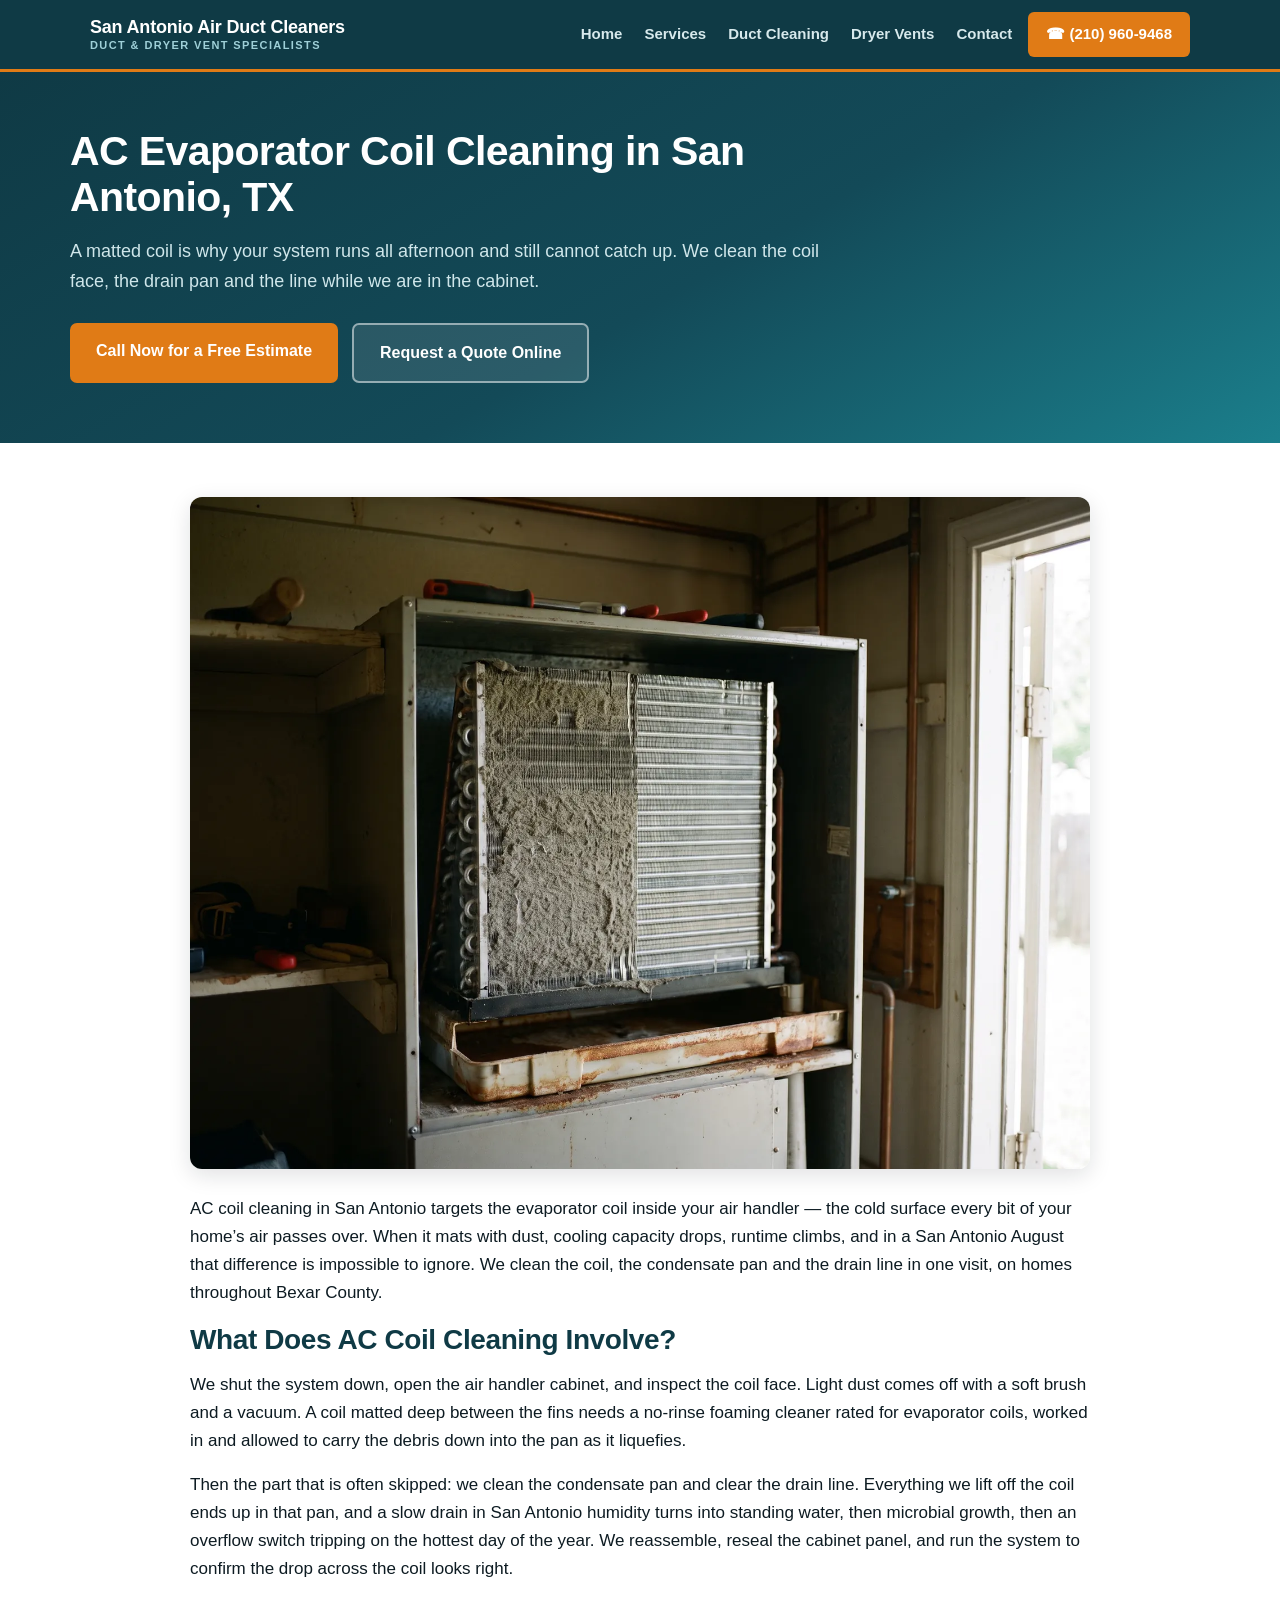
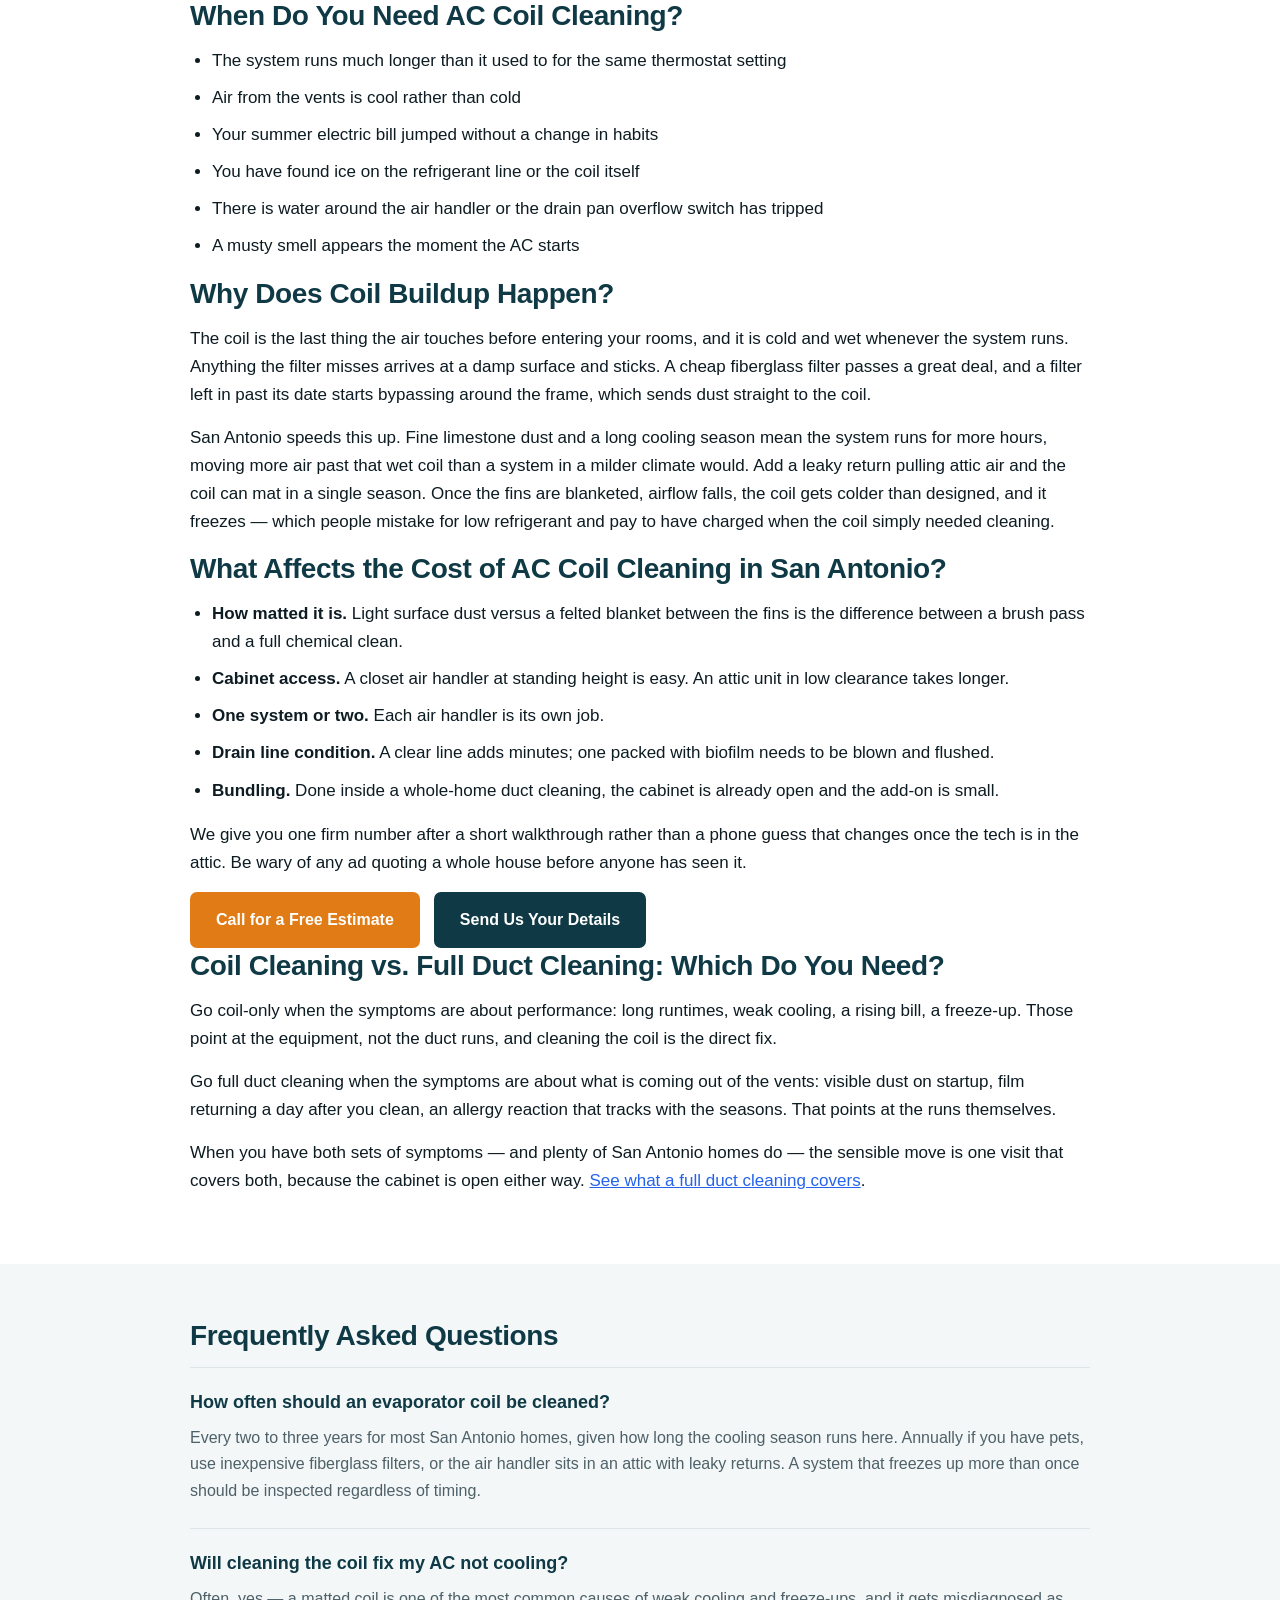
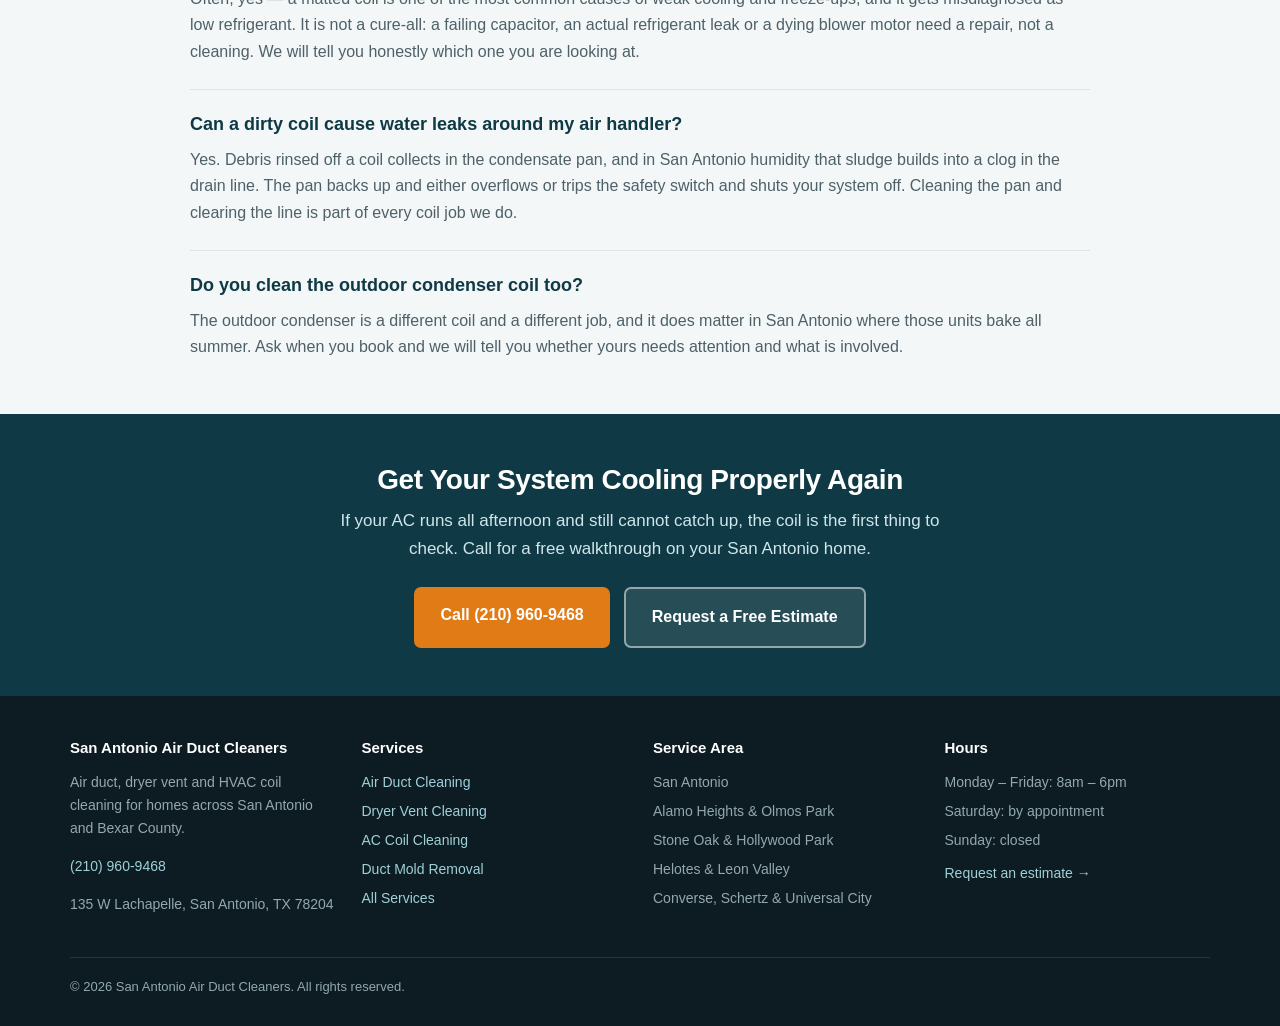
==== ac-coil-cleaning-san-antonio.html @ 735fe908 "Rebuild site from scratch: 7 pages, fresh design, no pricing" ====
<!DOCTYPE html>
<html lang="en">
<head>
<meta charset="utf-8">
<meta name="viewport" content="width=device-width, initial-scale=1.0">
<title>AC Coil Cleaning San Antonio, TX | Evaporator Coils</title>
<meta name="description" content="AC evaporator coil cleaning in San Antonio, TX. Restore airflow, cut runtime and stop freeze-ups. Call (210) 960-9468 for a free estimate.">
<link rel="canonical" href="https://www.sanantonioairductcleaners.com/ac-coil-cleaning-san-antonio.html">
<link rel="stylesheet" href="styles.css">
<script type="application/ld+json">
{
  "@context": "https://schema.org",
  "@type": "LocalBusiness",
  "name": "San Antonio Air Duct Cleaners",
  "telephone": "+12109609468",
  "url": "https://www.sanantonioairductcleaners.com/",
  "address": {
    "@type": "PostalAddress",
    "streetAddress": "135 W Lachapelle",
    "addressLocality": "San Antonio",
    "addressRegion": "TX",
    "postalCode": "78204",
    "addressCountry": "US"
  },
  "areaServed": "San Antonio, TX",
  "description": "Air duct cleaning in San Antonio, TX",
  "openingHours": "Mo-Fr 08:00-18:00"
}
</script>
<script type="application/ld+json">
{
  "@context": "https://schema.org",
  "@type": "FAQPage",
  "mainEntity": [
    {
      "@type": "Question",
      "name": "How often should an evaporator coil be cleaned?",
      "acceptedAnswer": {
        "@type": "Answer",
        "text": "Every two to three years for most San Antonio homes, given how long the cooling season runs here. Annually if you have pets, use inexpensive fiberglass filters, or the air handler sits in an attic with leaky returns. A system that freezes up more than once should be inspected regardless of timing."
      }
    },
    {
      "@type": "Question",
      "name": "Will cleaning the coil fix my AC not cooling?",
      "acceptedAnswer": {
        "@type": "Answer",
        "text": "Often, yes &mdash; a matted coil is one of the most common causes of weak cooling and freeze-ups, and it gets misdiagnosed as low refrigerant. It is not a cure-all: a failing capacitor, an actual refrigerant leak or a dying blower motor need a repair, not a cleaning. We will tell you honestly which one you are looking at."
      }
    },
    {
      "@type": "Question",
      "name": "Can a dirty coil cause water leaks around my air handler?",
      "acceptedAnswer": {
        "@type": "Answer",
        "text": "Yes. Debris rinsed off a coil collects in the condensate pan, and in San Antonio humidity that sludge builds into a clog in the drain line. The pan backs up and either overflows or trips the safety switch and shuts your system off. Cleaning the pan and clearing the line is part of every coil job we do."
      }
    },
    {
      "@type": "Question",
      "name": "Do you clean the outdoor condenser coil too?",
      "acceptedAnswer": {
        "@type": "Answer",
        "text": "The outdoor condenser is a different coil and a different job, and it does matter in San Antonio where those units bake all summer. Ask when you book and we will tell you whether yours needs attention and what is involved."
      }
    }
  ]
}
</script>
</head>
<body>

<nav class="nav">
  <div class="nav-wrap">
    <a class="brand" href="/">San Antonio Air Duct Cleaners<span>Duct &amp; Dryer Vent Specialists</span></a>
    <div class="nav-links">
      <a href="/">Home</a>
      <a href="services.html">Services</a>
      <a href="air-duct-cleaning-san-antonio.html">Duct Cleaning</a>
      <a href="dryer-vent-cleaning-san-antonio.html">Dryer Vents</a>
      <a href="contact.html">Contact</a>
    </div>
    <a class="nav-call" href="tel:+12109609468">&#9742; (210) 960-9468</a>
  </div>
</nav>

<header class="hero">
  <div class="hero-wrap" style="grid-template-columns:1fr;">
    <div style="max-width:760px">
      <h1>AC Evaporator Coil Cleaning in San Antonio, TX</h1>
      <p class="lede">A matted coil is why your system runs all afternoon and still cannot catch up. We clean the coil face, the drain pan and the line while we are in the cabinet.</p>
      <div class="btn-row">
        <a class="btn btn-call" href="tel:+12109609468">Call Now for a Free Estimate</a>
        <a class="btn btn-ghost" href="contact.html">Request a Quote Online</a>
      </div>
    </div>
  </div>
</header>

<section class="section">
  <div class="section-wrap">
    <div class="inline-img" style="margin-top:0"><img src="ac-evaporator-coil-cleaning-san-antonio.webp" alt="AC evaporator coil cleaning in San Antonio" width="1600" height="1195"></div>
    <p>AC coil cleaning in San Antonio targets the evaporator coil inside your air handler &mdash; the cold surface every bit of your home&rsquo;s air passes over. When it mats with dust, cooling capacity drops, runtime climbs, and in a San Antonio August that difference is impossible to ignore. We clean the coil, the condensate pan and the drain line in one visit, on homes throughout Bexar County.</p>

    <h2>What Does AC Coil Cleaning Involve?</h2>
    <p>We shut the system down, open the air handler cabinet, and inspect the coil face. Light dust comes off with a soft brush and a vacuum. A coil matted deep between the fins needs a no-rinse foaming cleaner rated for evaporator coils, worked in and allowed to carry the debris down into the pan as it liquefies.</p>
    <p>Then the part that is often skipped: we clean the condensate pan and clear the drain line. Everything we lift off the coil ends up in that pan, and a slow drain in San Antonio humidity turns into standing water, then microbial growth, then an overflow switch tripping on the hottest day of the year. We reassemble, reseal the cabinet panel, and run the system to confirm the drop across the coil looks right.</p>

    <h2>When Do You Need AC Coil Cleaning?</h2>
    <ul>
      <li>The system runs much longer than it used to for the same thermostat setting</li>
      <li>Air from the vents is cool rather than cold</li>
      <li>Your summer electric bill jumped without a change in habits</li>
      <li>You have found ice on the refrigerant line or the coil itself</li>
      <li>There is water around the air handler or the drain pan overflow switch has tripped</li>
      <li>A musty smell appears the moment the AC starts</li>
    </ul>

    <h2>Why Does Coil Buildup Happen?</h2>
    <p>The coil is the last thing the air touches before entering your rooms, and it is cold and wet whenever the system runs. Anything the filter misses arrives at a damp surface and sticks. A cheap fiberglass filter passes a great deal, and a filter left in past its date starts bypassing around the frame, which sends dust straight to the coil.</p>
    <p>San Antonio speeds this up. Fine limestone dust and a long cooling season mean the system runs for more hours, moving more air past that wet coil than a system in a milder climate would. Add a leaky return pulling attic air and the coil can mat in a single season. Once the fins are blanketed, airflow falls, the coil gets colder than designed, and it freezes &mdash; which people mistake for low refrigerant and pay to have charged when the coil simply needed cleaning.</p>

    <h2>What Affects the Cost of AC Coil Cleaning in San Antonio?</h2>
    <ul>
      <li><strong>How matted it is.</strong> Light surface dust versus a felted blanket between the fins is the difference between a brush pass and a full chemical clean.</li>
      <li><strong>Cabinet access.</strong> A closet air handler at standing height is easy. An attic unit in low clearance takes longer.</li>
      <li><strong>One system or two.</strong> Each air handler is its own job.</li>
      <li><strong>Drain line condition.</strong> A clear line adds minutes; one packed with biofilm needs to be blown and flushed.</li>
      <li><strong>Bundling.</strong> Done inside a whole-home duct cleaning, the cabinet is already open and the add-on is small.</li>
    </ul>
    <p>We give you one firm number after a short walkthrough rather than a phone guess that changes once the tech is in the attic. Be wary of any ad quoting a whole house before anyone has seen it.</p>
    <div class="btn-row"><a class="btn btn-call" href="tel:+12109609468">Call for a Free Estimate</a><a class="btn btn-solid" href="contact.html">Send Us Your Details</a></div>

    <h2>Coil Cleaning vs. Full Duct Cleaning: Which Do You Need?</h2>
    <p>Go coil-only when the symptoms are about performance: long runtimes, weak cooling, a rising bill, a freeze-up. Those point at the equipment, not the duct runs, and cleaning the coil is the direct fix.</p>
    <p>Go full duct cleaning when the symptoms are about what is coming out of the vents: visible dust on startup, film returning a day after you clean, an allergy reaction that tracks with the seasons. That points at the runs themselves.</p>
    <p>When you have both sets of symptoms &mdash; and plenty of San Antonio homes do &mdash; the sensible move is one visit that covers both, because the cabinet is open either way. <a class="body-link" href="air-duct-cleaning-san-antonio.html">See what a full duct cleaning covers</a>.</p>

  </div>
</section>

<section class="section alt">
  <div class="section-wrap">
    <h2>Frequently Asked Questions</h2>
    <div class="faq">
      <h3>How often should an evaporator coil be cleaned?</h3>
      <p>Every two to three years for most San Antonio homes, given how long the cooling season runs here. Annually if you have pets, use inexpensive fiberglass filters, or the air handler sits in an attic with leaky returns. A system that freezes up more than once should be inspected regardless of timing.</p>
    </div>
    <div class="faq">
      <h3>Will cleaning the coil fix my AC not cooling?</h3>
      <p>Often, yes &mdash; a matted coil is one of the most common causes of weak cooling and freeze-ups, and it gets misdiagnosed as low refrigerant. It is not a cure-all: a failing capacitor, an actual refrigerant leak or a dying blower motor need a repair, not a cleaning. We will tell you honestly which one you are looking at.</p>
    </div>
    <div class="faq">
      <h3>Can a dirty coil cause water leaks around my air handler?</h3>
      <p>Yes. Debris rinsed off a coil collects in the condensate pan, and in San Antonio humidity that sludge builds into a clog in the drain line. The pan backs up and either overflows or trips the safety switch and shuts your system off. Cleaning the pan and clearing the line is part of every coil job we do.</p>
    </div>
    <div class="faq">
      <h3>Do you clean the outdoor condenser coil too?</h3>
      <p>The outdoor condenser is a different coil and a different job, and it does matter in San Antonio where those units bake all summer. Ask when you book and we will tell you whether yours needs attention and what is involved.</p>
    </div>
  </div>
</section>

<section class="cta">
  <h2>Get Your System Cooling Properly Again</h2>
  <p>If your AC runs all afternoon and still cannot catch up, the coil is the first thing to check. Call for a free walkthrough on your San Antonio home.</p>
  <div class="btn-row" style="justify-content:center">
    <a class="btn btn-call" href="tel:+12109609468">Call (210) 960-9468</a>
    <a class="btn btn-ghost" href="contact.html">Request a Free Estimate</a>
  </div>
</section>


<footer class="footer">
  <div class="footer-wrap">
    <div>
      <h4>San Antonio Air Duct Cleaners</h4>
      <p>Air duct, dryer vent and HVAC coil cleaning for homes across San Antonio and Bexar County.</p>
      <p><a href="tel:+12109609468">(210) 960-9468</a></p>
      <p>135 W Lachapelle, San Antonio, TX 78204</p>
    </div>
    <div>
      <h4>Services</h4>
      <ul>
        <li><a href="air-duct-cleaning-san-antonio.html">Air Duct Cleaning</a></li>
        <li><a href="dryer-vent-cleaning-san-antonio.html">Dryer Vent Cleaning</a></li>
        <li><a href="ac-coil-cleaning-san-antonio.html">AC Coil Cleaning</a></li>
        <li><a href="duct-mold-removal-san-antonio.html">Duct Mold Removal</a></li>
        <li><a href="services.html">All Services</a></li>
      </ul>
    </div>
    <div>
      <h4>Service Area</h4>
      <ul>
        <li>San Antonio</li>
        <li>Alamo Heights &amp; Olmos Park</li>
        <li>Stone Oak &amp; Hollywood Park</li>
        <li>Helotes &amp; Leon Valley</li>
        <li>Converse, Schertz &amp; Universal City</li>
      </ul>
    </div>
    <div>
      <h4>Hours</h4>
      <ul>
        <li>Monday &ndash; Friday: 8am &ndash; 6pm</li>
        <li>Saturday: by appointment</li>
        <li>Sunday: closed</li>
      </ul>
      <p style="margin-top:10px"><a href="contact.html">Request an estimate &rarr;</a></p>
    </div>
  </div>
  <div class="copyright">&copy; 2026 San Antonio Air Duct Cleaners. All rights reserved.</div>
</footer>

</body>
</html>
---- styles.css ----
:root{
  --ink:#0d1b22;
  --deep:#0f3a45;
  --deep-2:#134a58;
  --teal:#1b7f8c;
  --amber:#e07b16;
  --amber-dk:#b9600c;
  --muted:#4e6068;
  --line:#dce5e8;
  --light:#f3f7f8;
  --white:#ffffff;
}
*{box-sizing:border-box;margin:0;padding:0}
html{scroll-behavior:auto}
body{
  font-family:-apple-system,BlinkMacSystemFont,"Segoe UI",Roboto,Helvetica,Arial,sans-serif;
  color:var(--ink);background:var(--white);line-height:1.65;font-size:17px;
  -webkit-font-smoothing:antialiased;
}
img{max-width:100%;height:auto;display:block}
a{color:inherit}

/* ---------- NAV ---------- */
.nav{position:sticky;top:0;z-index:50;background:var(--deep);border-bottom:3px solid var(--amber)}
.nav-wrap{max-width:1140px;margin:0 auto;padding:12px 20px;display:flex;align-items:center;gap:16px;flex-wrap:wrap}
.brand{color:#fff;font-weight:800;font-size:18px;text-decoration:none;letter-spacing:-.2px;line-height:1.2}
.brand span{display:block;font-weight:600;font-size:11px;color:#9fd0d8;letter-spacing:1.4px;text-transform:uppercase}
.nav-links{display:flex;gap:22px;margin-left:auto;flex-wrap:wrap}
.nav-links a{color:#d7e9ec;text-decoration:none;font-size:15px;font-weight:600}
.nav-links a:hover{color:#fff;text-decoration:underline}
.nav-call{background:var(--amber);color:#fff;text-decoration:none;font-weight:800;font-size:15px;padding:10px 18px;border-radius:6px;white-space:nowrap}
.nav-call:hover{background:var(--amber-dk)}
@media(max-width:760px){
  .nav-wrap{padding:10px 16px}
  .nav-links{order:3;width:100%;margin-left:0;gap:16px;justify-content:center;padding-top:4px}
  .nav-call{margin-left:auto}
}

/* ---------- HERO ---------- */
.hero{background:linear-gradient(150deg,var(--deep) 0%,var(--deep-2) 55%,var(--teal) 100%);color:#fff;padding:56px 20px 60px}
.hero-wrap{max-width:1140px;margin:0 auto;display:grid;grid-template-columns:1.05fr .95fr;gap:44px;align-items:center}
.hero h1{font-size:41px;line-height:1.14;font-weight:800;letter-spacing:-.6px;margin-bottom:16px}
.hero p.lede{font-size:18px;color:#cfe6ea;margin-bottom:26px}
.hero-img{border-radius:14px;overflow:hidden;box-shadow:0 18px 44px rgba(0,0,0,.34)}
.trust-row{display:flex;gap:26px;flex-wrap:wrap;margin-top:26px;font-size:14px;color:#a9d4db;font-weight:600}
@media(max-width:900px){
  .hero{padding:38px 18px 42px}
  .hero-wrap{grid-template-columns:1fr;gap:28px}
  .hero h1{font-size:31px}
}

/* ---------- BUTTONS ---------- */
.btn-row{display:flex;gap:14px;flex-wrap:wrap}
.btn{display:inline-block;text-decoration:none;font-weight:800;font-size:16px;padding:15px 26px;border-radius:7px;text-align:center}
.btn-call{background:var(--amber);color:#fff}
.btn-call:hover{background:var(--amber-dk)}
.btn-ghost{background:rgba(255,255,255,.1);color:#fff;border:2px solid rgba(255,255,255,.5)}
.btn-ghost:hover{background:rgba(255,255,255,.2)}
.btn-solid{background:var(--deep);color:#fff}
.btn-solid:hover{background:var(--deep-2)}

/* ---------- SECTIONS ---------- */
.section{padding:54px 20px}
.section.alt{background:var(--light)}
.section-wrap{max-width:900px;margin:0 auto}
.section-wrap.wide{max-width:1140px}
h2{font-size:28px;font-weight:800;letter-spacing:-.4px;color:var(--deep);margin-bottom:14px;line-height:1.25}
h3{font-size:19px;font-weight:800;color:var(--ink);margin:26px 0 8px}
p{margin-bottom:15px}
.section ul{margin:0 0 16px 22px}
.section li{margin-bottom:9px}
.inline-img{border-radius:12px;overflow:hidden;box-shadow:0 6px 22px rgba(13,27,34,.13);margin:26px 0}
.body-link{color:#2563eb;text-decoration:underline}

/* ---------- CARDS ---------- */
.cards{display:grid;grid-template-columns:repeat(auto-fit,minmax(248px,1fr));gap:18px;margin-top:26px}
.card{background:#fff;border:1px solid var(--line);border-left:4px solid var(--teal);border-radius:10px;padding:20px 22px}
.card h3{margin:0 0 7px;font-size:17px;color:var(--deep)}
.card p{font-size:15px;color:var(--muted);margin:0}
.steps{counter-reset:s;margin-top:22px}
.step{position:relative;padding-left:52px;margin-bottom:22px}
.step:before{counter-increment:s;content:counter(s);position:absolute;left:0;top:1px;width:36px;height:36px;border-radius:50%;background:var(--amber);color:#fff;font-weight:800;display:flex;align-items:center;justify-content:center;font-size:16px}
.step h3{margin:2px 0 5px;font-size:17px}
.step p{font-size:15px;color:var(--muted);margin:0}

/* ---------- FAQ ---------- */
.faq{border-top:1px solid var(--line);padding-top:20px;margin-top:8px}
.faq h3{margin:0 0 7px;font-size:18px;color:var(--deep)}
.faq p{color:var(--muted);font-size:16px;margin:0}
.faq + .faq{margin-top:24px}

/* ---------- CTA BAND ---------- */
.cta{background:var(--deep);color:#fff;padding:48px 20px;text-align:center}
.cta h2{color:#fff;margin-bottom:10px}
.cta p{color:#cfe6ea;max-width:620px;margin:0 auto 24px}

/* ---------- FORM ---------- */
.form-card{background:#fff;border:1px solid var(--line);border-radius:12px;padding:26px;box-shadow:0 6px 22px rgba(13,27,34,.07)}
.field{margin-bottom:16px}
label{display:block;font-weight:700;font-size:14px;margin-bottom:6px;color:var(--deep)}
input,select,textarea{width:100%;padding:12px 14px;border:1px solid #c6d4d8;border-radius:7px;font-size:16px;font-family:inherit;color:var(--ink);background:#fff}
input:focus,select:focus,textarea:focus{outline:2px solid var(--teal);outline-offset:1px;border-color:var(--teal)}
textarea{min-height:120px;resize:vertical}
button[type=submit]{background:var(--amber);color:#fff;border:0;font-weight:800;font-size:17px;padding:15px;border-radius:7px;cursor:pointer;width:100%}
button[type=submit]:hover{background:var(--amber-dk)}
.two-col{display:grid;grid-template-columns:1.05fr .95fr;gap:34px;align-items:start}
@media(max-width:860px){.two-col{grid-template-columns:1fr;gap:26px}}

/* ---------- NOTE / MAP ---------- */
.note{max-width:660px;margin:0 auto 24px;padding:14px 18px;background:var(--light);border-left:4px solid var(--amber);border-radius:8px;font-size:14px;color:var(--muted);line-height:1.6;text-align:left}
.map-frame{border-radius:12px;overflow:hidden;box-shadow:0 6px 24px rgba(13,27,34,.12);max-width:960px;margin:0 auto}

/* ---------- FOOTER ---------- */
.footer{background:var(--ink);color:#93a8b0;padding:40px 20px 28px;font-size:14px}
.footer-wrap{max-width:1140px;margin:0 auto;display:grid;grid-template-columns:repeat(auto-fit,minmax(215px,1fr));gap:26px}
.footer h4{color:#fff;font-size:15px;margin-bottom:10px}
.footer a{color:#9fd0d8;text-decoration:none}
.footer a:hover{text-decoration:underline}
.footer ul{list-style:none;margin:0}
.footer li{margin-bottom:6px}
.copyright{max-width:1140px;margin:26px auto 0;padding-top:18px;border-top:1px solid #24343c;font-size:13px}
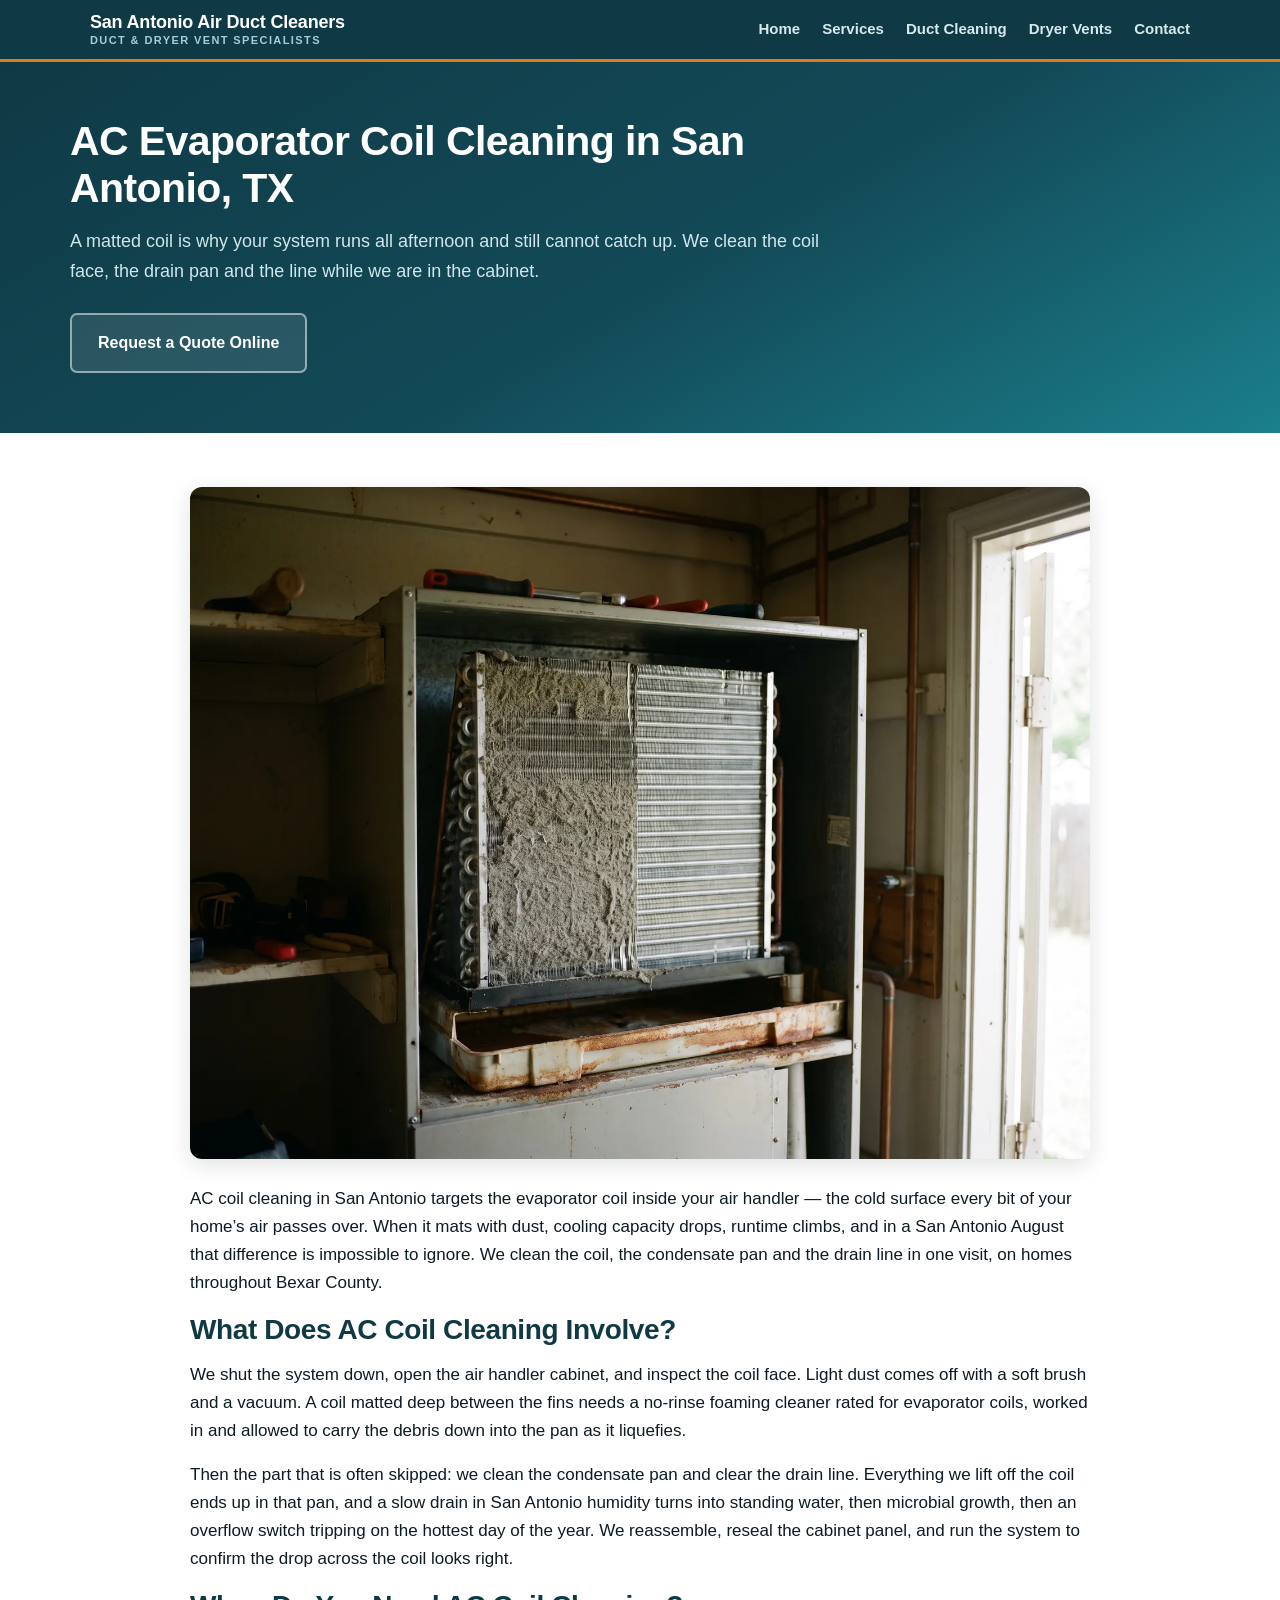
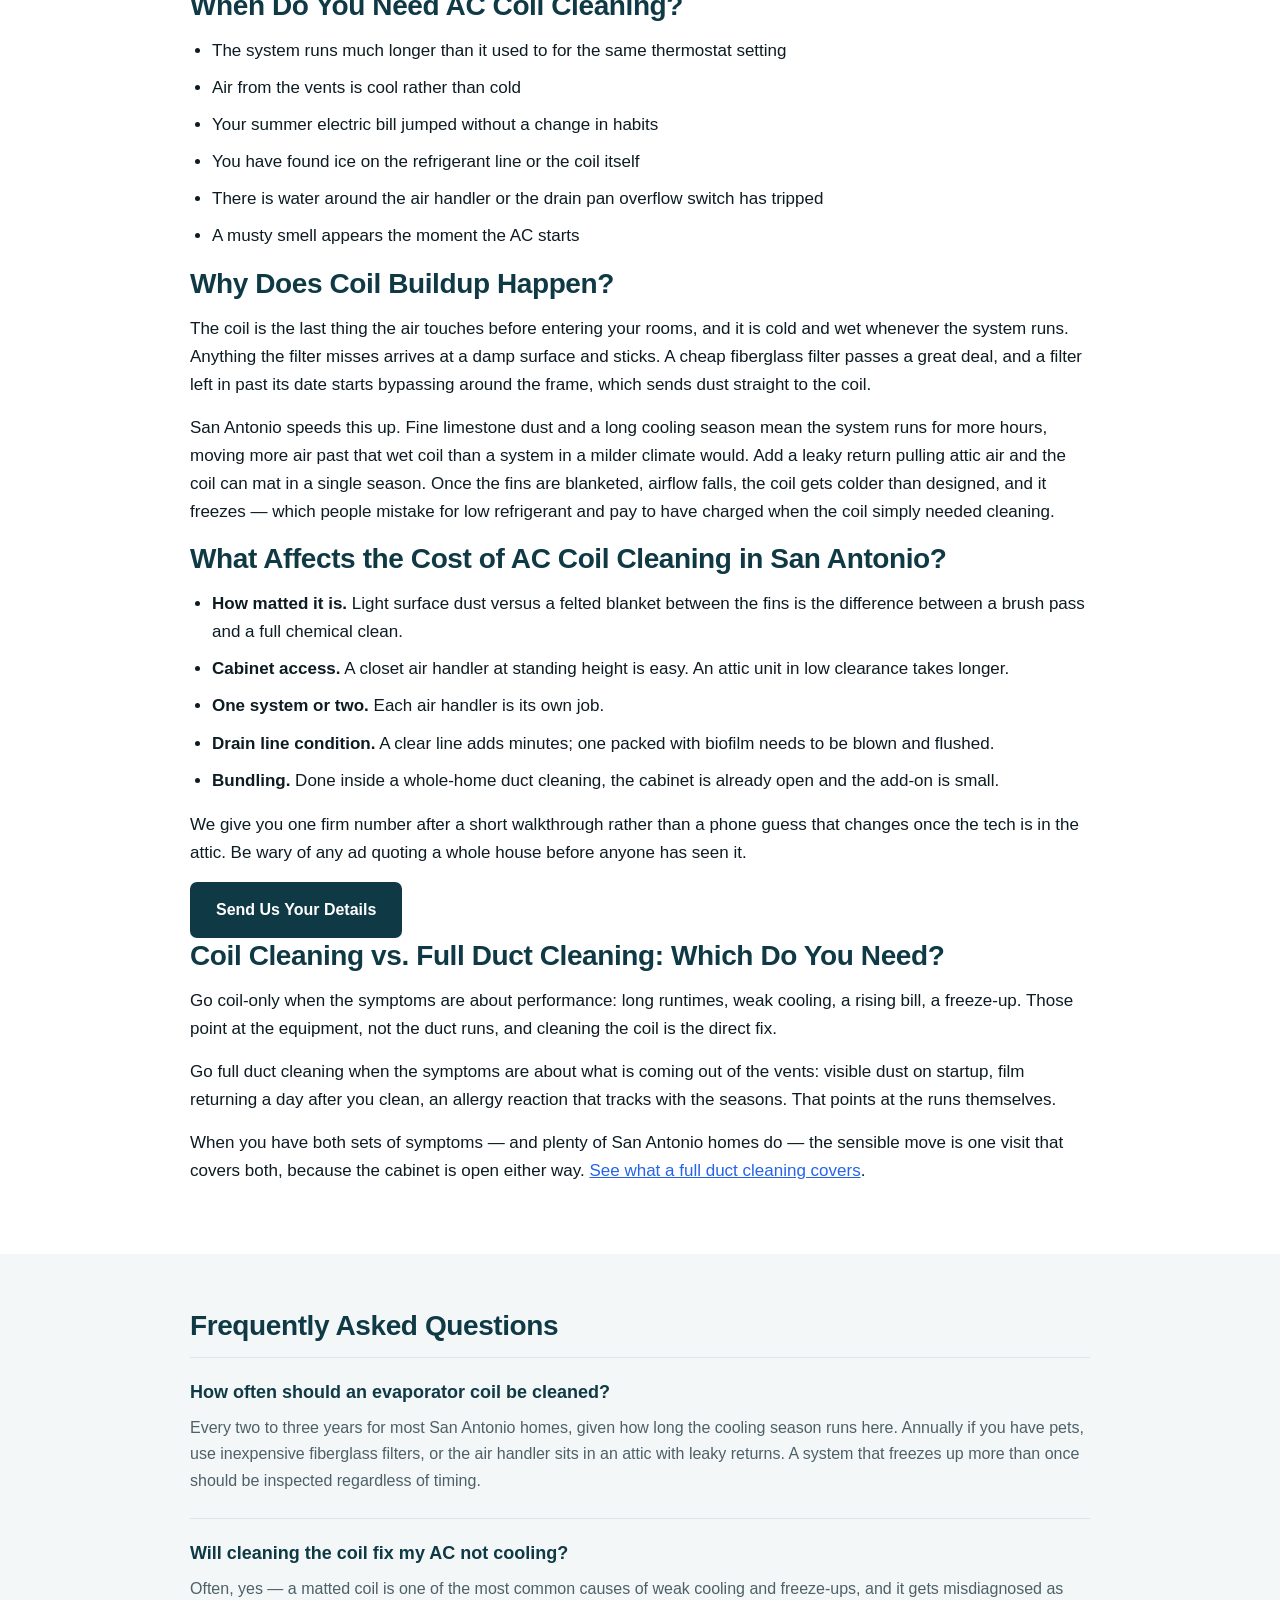
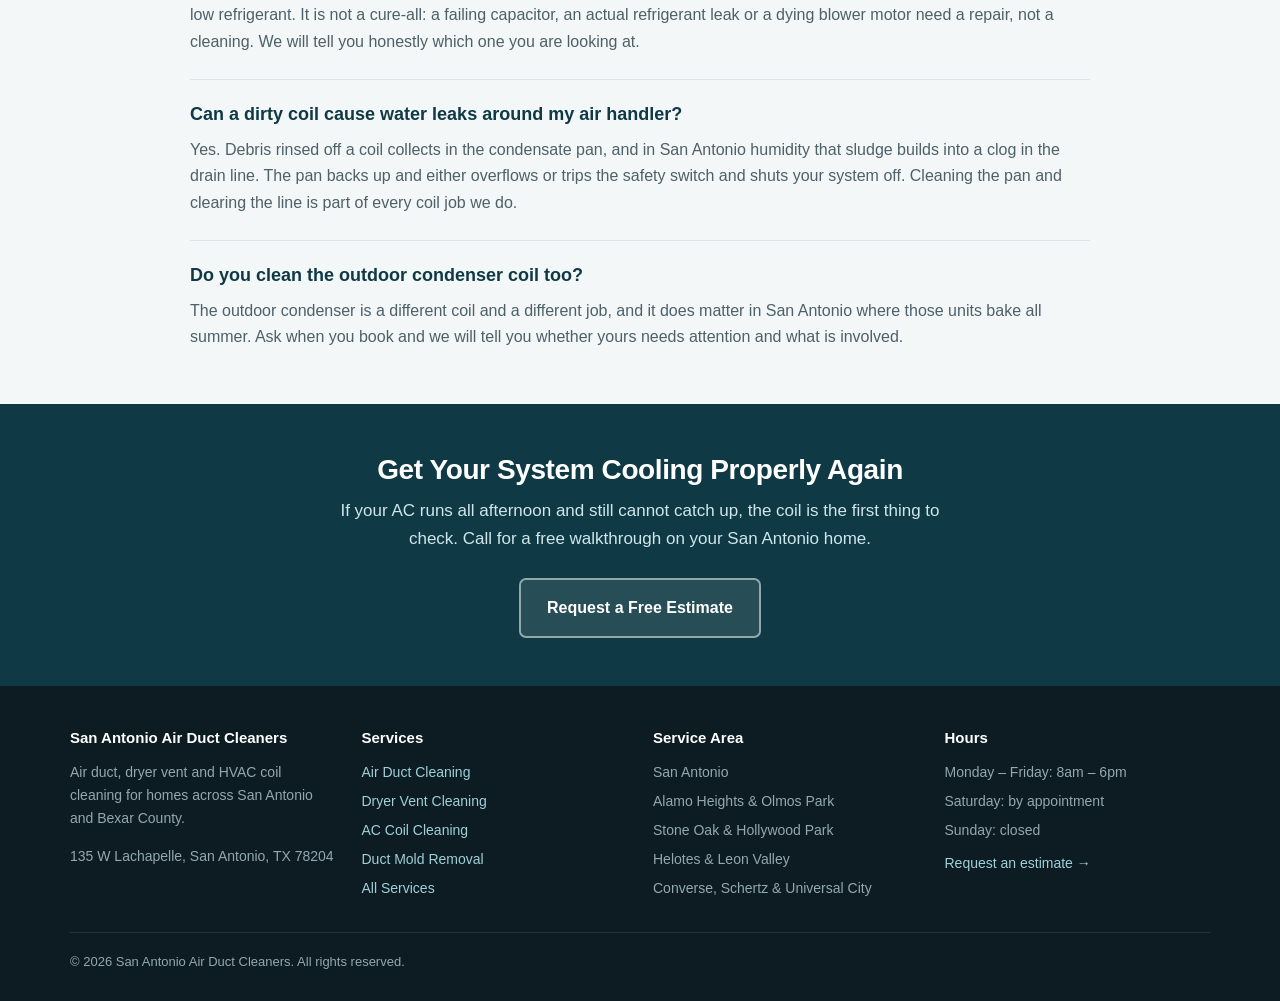
==== commit 0a7a0b08: "Remove forms and phone numbers (site decommissioned)" ====
--- a/ac-coil-cleaning-san-antonio.html
+++ b/ac-coil-cleaning-san-antonio.html
@@ -4,7 +4,7 @@
 <meta charset="utf-8">
 <meta name="viewport" content="width=device-width, initial-scale=1.0">
 <title>AC Coil Cleaning San Antonio, TX | Evaporator Coils</title>
-<meta name="description" content="AC evaporator coil cleaning in San Antonio, TX. Restore airflow, cut runtime and stop freeze-ups. Call (210) 960-9468 for a free estimate.">
+<meta name="description" content="AC evaporator coil cleaning in San Antonio, TX. Restore airflow, cut runtime and stop freeze-ups. Contact us for a free estimate.">
 <link rel="canonical" href="https://www.sanantonioairductcleaners.com/ac-coil-cleaning-san-antonio.html">
 <link rel="stylesheet" href="styles.css">
 <script type="application/ld+json">
@@ -12,7 +12,6 @@
   "@context": "https://schema.org",
   "@type": "LocalBusiness",
   "name": "San Antonio Air Duct Cleaners",
-  "telephone": "+12109609468",
   "url": "https://www.sanantonioairductcleaners.com/",
   "address": {
     "@type": "PostalAddress",
@@ -80,7 +79,7 @@
       <a href="dryer-vent-cleaning-san-antonio.html">Dryer Vents</a>
       <a href="contact.html">Contact</a>
     </div>
-    <a class="nav-call" href="tel:+12109609468">&#9742; (210) 960-9468</a>
+    
   </div>
 </nav>
 
@@ -90,7 +89,7 @@
       <h1>AC Evaporator Coil Cleaning in San Antonio, TX</h1>
       <p class="lede">A matted coil is why your system runs all afternoon and still cannot catch up. We clean the coil face, the drain pan and the line while we are in the cabinet.</p>
       <div class="btn-row">
-        <a class="btn btn-call" href="tel:+12109609468">Call Now for a Free Estimate</a>
+        
         <a class="btn btn-ghost" href="contact.html">Request a Quote Online</a>
       </div>
     </div>
@@ -129,7 +128,7 @@
       <li><strong>Bundling.</strong> Done inside a whole-home duct cleaning, the cabinet is already open and the add-on is small.</li>
     </ul>
     <p>We give you one firm number after a short walkthrough rather than a phone guess that changes once the tech is in the attic. Be wary of any ad quoting a whole house before anyone has seen it.</p>
-    <div class="btn-row"><a class="btn btn-call" href="tel:+12109609468">Call for a Free Estimate</a><a class="btn btn-solid" href="contact.html">Send Us Your Details</a></div>
+    <div class="btn-row"><a class="btn btn-solid" href="contact.html">Send Us Your Details</a></div>
 
     <h2>Coil Cleaning vs. Full Duct Cleaning: Which Do You Need?</h2>
     <p>Go coil-only when the symptoms are about performance: long runtimes, weak cooling, a rising bill, a freeze-up. Those point at the equipment, not the duct runs, and cleaning the coil is the direct fix.</p>
@@ -165,7 +164,7 @@
   <h2>Get Your System Cooling Properly Again</h2>
   <p>If your AC runs all afternoon and still cannot catch up, the coil is the first thing to check. Call for a free walkthrough on your San Antonio home.</p>
   <div class="btn-row" style="justify-content:center">
-    <a class="btn btn-call" href="tel:+12109609468">Call (210) 960-9468</a>
+    
     <a class="btn btn-ghost" href="contact.html">Request a Free Estimate</a>
   </div>
 </section>
@@ -176,8 +175,7 @@
     <div>
       <h4>San Antonio Air Duct Cleaners</h4>
       <p>Air duct, dryer vent and HVAC coil cleaning for homes across San Antonio and Bexar County.</p>
-      <p><a href="tel:+12109609468">(210) 960-9468</a></p>
-      <p>135 W Lachapelle, San Antonio, TX 78204</p>
+            <p>135 W Lachapelle, San Antonio, TX 78204</p>
     </div>
     <div>
       <h4>Services</h4>
